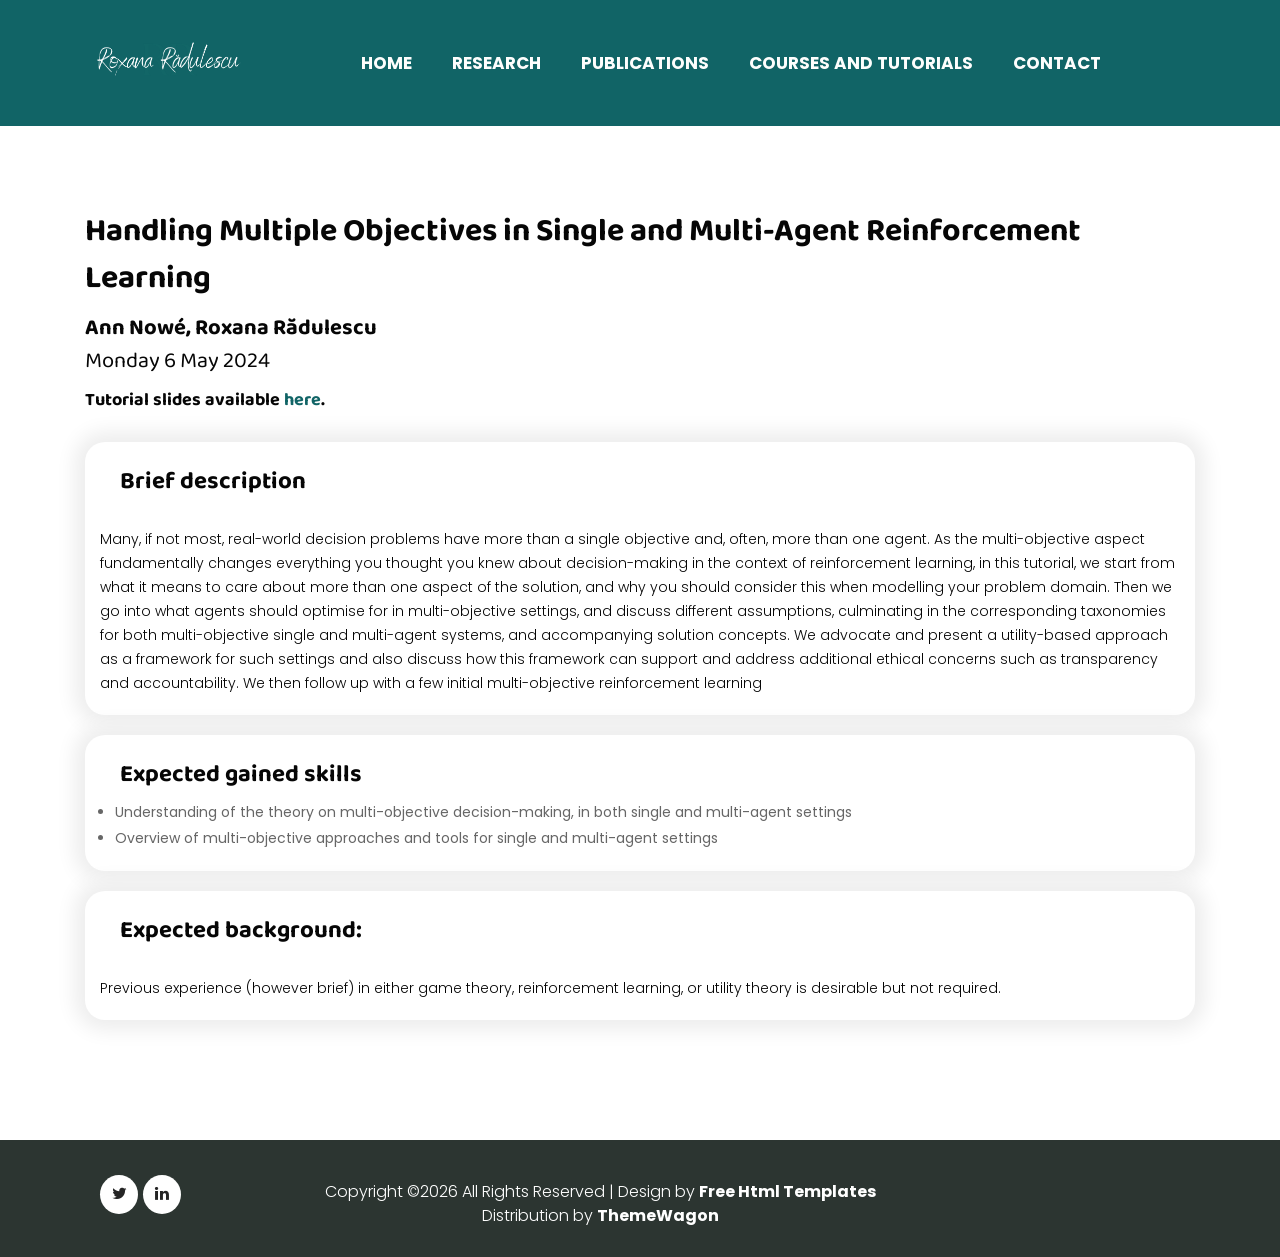
==== aamas2024.html @ 0188b2d3 "init website" ====
<!DOCTYPE html>
<html>
   <head>
      <!-- basic -->
      <meta charset="utf-8">
      <meta http-equiv="X-UA-Compatible" content="IE=edge">
      <meta name="viewport" content="width=device-width, initial-scale=1">
      <!-- mobile metas -->
      <meta name="viewport" content="width=device-width, initial-scale=1">
      <meta name="viewport" content="initial-scale=1, maximum-scale=1">
      <!-- site metas -->
      <title>R&abreve;dulescu</title>
      <meta name="keywords" content="">
      <meta name="description" content="">
      <meta name="author" content="">
      <!-- bootstrap css -->
      <link rel="stylesheet" type="text/css" href="css/bootstrap.min.css">
      <!-- style css -->
      <link rel="stylesheet" type="text/css" href="css/style.css">
      <!-- Responsive-->
      <link rel="stylesheet" href="css/responsive.css">
      <!-- fevicon -->
      <link rel="icon" href="images/fevicon.png" type="image/gif" />
      <!-- font css -->
      <link href="https://fonts.googleapis.com/css?family=Baloo+Chettan+2:400,600,700|Poppins:400,600,700&display=swap" rel="stylesheet">
      <!-- Scrollbar Custom CSS -->
      <link rel="stylesheet" href="css/jquery.mCustomScrollbar.min.css">
      <!-- Tweaks for older IEs-->
      <link rel="stylesheet" href="https://netdna.bootstrapcdn.com/font-awesome/4.0.3/css/font-awesome.css">
          <!-- Place favicon.ico and apple-touch-icon.png in the root directory -->
          <link rel="shortcut icon" href="favicon.png">
   </head>
   <body>
      <div class="header_section">
         <div class="container">
            <nav class="navbar navbar-expand-lg navbar-light bg-light">
               <a class="navbar-brand"href="index.html"><img src="images/logo.png"></a>
               <button class="navbar-toggler" type="button" data-toggle="collapse" data-target="#navbarSupportedContent" aria-controls="navbarSupportedContent" aria-expanded="false" aria-label="Toggle navigation">
               <span class="navbar-toggler-icon"></span>
               </button>
               <div class="collapse navbar-collapse" id="navbarSupportedContent">
                   <ul class="navbar-nav ml-auto">
                       <li class="nav-item">
                          <a class="nav-link" href="index.html">Home</a>
                       </li>
                       <li class="nav-item">
                          <a class="nav-link" href="about.html">Research</a>
                       </li>
                       <li class="nav-item">
                          <a class="nav-link" href="publications.html">Publications</a>
                       </li>
                       <li class="nav-item">
                          <a class="nav-link" href="tutorials.html">Courses and Tutorials</a>
                       </li>
                      <!-- <li class="nav-item">
                          <a class="nav-link" href="blog.html">Blog</a>-->
                       </li>
                       <li class="nav-item">
                          <a class="nav-link" href="contact.html">Contact</a>
                       </li>
                  </ul>
                  <form class="form-inline my-2 my-lg-0">
                  </form>
               </div>
            </nav>
         </div>
      </div>
      <!-- header section end -->
      <!-- tut section start -->
      <div class="tut_section layout_padding">
         <div class="container">
            <div class="row">
               <div class="col-md-12" >
                  <h1 class="tut_taital">Handling Multiple Objectives in Single and Multi-Agent Reinforcement Learning</h1>
                <h2 class="text_tut"><b>Ann Nowé, Roxana Rădulescu</b> <br> Monday 6 May 2024</h2>

         <h3 class="text_tut"><strong>Tutorial slides available <a href="files/AAMAS2024_Tutorial1.pdf" target="_blank">here</a>.</strong></h3>
               </div>
            </div>
            <div class="tut_section_2">
               <h4 class="tut_text"><span class="padding10">Brief description</span></h4>
              <p class="dummy_text_tut"> Many, if not most, real-world decision problems have more than a single objective and, often, more than one agent. As the multi-objective aspect fundamentally changes everything you thought you knew about decision-making in the context of reinforcement learning, in this tutorial, we start from what it means to care about more than one aspect of the solution, and why you should consider this when modelling your problem domain. Then we go into what agents should optimise for in multi-objective settings, and discuss different assumptions, culminating in the corresponding taxonomies for both multi-objective single and multi-agent systems, and accompanying solution concepts. We advocate and present a utility-based approach as a framework for such settings and also discuss how this framework can support and address additional ethical concerns such as transparency and accountability. We then follow up with a few initial multi-objective reinforcement learning </p>
            </div>
	    <div class="tut_section_2">
               <h4 class="tut_text"><span class="padding10">Expected gained skills</span></h4>
                 <ul>
                     <li>Understanding of the theory on multi-objective decision-making, in both single and multi-agent settings</li>
                      <li>Overview of multi-objective approaches and tools for single and multi-agent settings</li>
                 </ul>
            </div>
	    <div class="tut_section_2">
               <h4 class="tut_text"><span class="padding10">Expected background:</span></h4>
              <p class="dummy_text_tut">Previous experience (however brief) in either game theory, reinforcement learning, or utility theory is desirable but not required.</p> 
            </div>
         </div>
      </div>
<div class="row">
      <!-- tut section end -->
      <!-- footer section start -->
      <div class="footer_section layout_padding margin_top90">
         <div class="container">
            <div class="row">
               <div class="col-md-9">
                  <div class="newslatter_main">
                     <div class="footer_social_icon">
                        <ul>
                           <li><a href="https://x.com/rox_teo" target="_blank"><i class="fa fa-twitter" aria-hidden="true"></i></a></li>
                           <li><a href="https://www.linkedin.com/in/roxana-radulescu-62696563/" target="_blank"><i class="fa fa-linkedin" aria-hidden="true"></i></a></li>
                        </ul>
                     </div>
<div class="col-md-9">
            <p class="copyright_text">Copyright &copy<script>document.write(new Date().getFullYear());</script> All Rights Reserved | Design by <a href="https://html.design">Free Html Templates</a> Distribution by <a href="https://themewagon.com">ThemeWagon</a></p>
         </div>
                  </div>
               </div>
            </div>
         </div>
      </div>
      <!-- footer section end -->
      <!-- Javascript files-->
      <script src="js/jquery.min.js"></script>
      <script src="js/popper.min.js"></script>
      <script src="js/bootstrap.bundle.min.js"></script>
      <script src="js/jquery-3.0.0.min.js"></script>
      <script src="js/plugin.js"></script>
      <!-- sidebar -->
      <script src="js/jquery.mCustomScrollbar.concat.min.js"></script>
      <script src="js/custom.js"></script>
   </body>
</html>
---- css/style.css ----
/*--------------------------------------------------------------------- File Name: style.css ---------------------------------------------------------------------*/


/*--------------------------------------------------------------------- import Files ---------------------------------------------------------------------*/

@import url(animate.min.css);
@import url(normalize.css);
@import url(icomoon.css);
@import url(css/font-awesome.min.css);
@import url(meanmenu.css);
@import url(owl.carousel.min.css);
@import url(swiper.min.css);
@import url(slick.css);
@import url(jquery.fancybox.min.css);
@import url(jquery-ui.css);
@import url(nice-select.css);

/*--------------------------------------------------------------------- skeleton ---------------------------------------------------------------------*/

* {
    box-sizing: border-box !important;
    transition: ease all 0.5s;
}

html {
    scroll-behavior: smooth;
}

body {
    color: #666666;
    font-size: 14px;
    font-family: 'Poppins', sans-serif;
    line-height: 1.80857;
    font-weight: normal;
    overflow-x: hidden;
}

a {
    color: #1f1f1f;
    text-decoration: none !important;
    outline: none !important;
    -webkit-transition: all .3s ease-in-out;
    -moz-transition: all .3s ease-in-out;
    -ms-transition: all .3s ease-in-out;
    -o-transition: all .3s ease-in-out;
    transition: all .3s ease-in-out;
}

h1,
h2,
h3,
h4,
h5,
h6 {
    letter-spacing: 0;
    font-weight: normal;
    position: relative;
    padding: 0 0 10px 0;
    font-weight: normal;
    line-height: normal;
    color: #111111;
    margin: 0
}

h1 {
    font-size: 24px
}

h2 {
    font-size: 22px
}

h3 {
    font-size: 18px
}

h4 {
    font-size: 16px
}

h5 {
    font-size: 14px
}

h6 {
    font-size: 13px
}

*,
*::after,
*::before {
    -webkit-box-sizing: border-box;
    -moz-box-sizing: border-box;
    box-sizing: border-box;
}

h1 a,
h2 a,
h3 a,
h4 a,
h5 a,
h6 a {
    color: #212121;
    text-decoration: none!important;
    opacity: 1
}

button:focus {
    outline: none;
}

ul,
li,
ol {
    margin: 0px;
    padding: 0px;
    list-style: none;
}

p {
    margin: 0px;
    padding: 20px 0px 0px 0px;
    font-weight: 300;
    font-size: 15px;
    line-height: 24px;
}

a {
    color: #116466;
    font-weight: bold;
    text-decoration: none;
    outline: none !important;
}

a:hover {
  color: #d9b08c;
}

a,
.btn {
    text-decoration: none !important;
    outline: none !important;
    -webkit-transition: all .3s ease-in-out;
    -moz-transition: all .3s ease-in-out;
    -ms-transition: all .3s ease-in-out;
    -o-transition: all .3s ease-in-out;
    transition: all .3s ease-in-out;
}

img {
    max-width: 100%;
    height: auto;
}

 :focus {
    outline: 0;
}

.paddind_bottom_0 {
    padding-bottom: 0 !important;
}

.btn-custom {
    margin-top: 20px;
    background-color: transparent !important;
    border: 2px solid #ddd;
    padding: 12px 40px;
    font-size: 16px;
}

.lead {
    font-size: 18px;
    line-height: 30px;
    color: #767676;
    margin: 0;
    padding: 0;
}

.form-control:focus {
    border-color: #ffffff !important;
    box-shadow: 0 0 0 .2rem rgba(255, 255, 255, .25);
}

.navbar-form input {
    border: none !important;
}

.badge {
    font-weight: 500;
}

blockquote {
    margin: 20px 0 20px;
    padding: 30px;
}

button {
    border: 0;
    margin: 0;
    padding: 0;
    cursor: pointer;
}

.full {
    float: left;
    width: 100%;
}

.layout_padding {
    padding-top: 80px;
    padding-bottom: 30px;
}

.padding_0 {
    padding: 0px;
}


/* header section start */

.header_section {
    width: 100%;
    float: left;
    background-color: #116466;
    height: auto;
    background-size: 100%;
}

.bg-light {
    background-color: transparent !important;
}

.ml-auto,
.mx-auto {
    margin: 0 auto !important;
}

.navbar-expand-lg .navbar-nav .nav-link {
    padding: 3px 20px;
    font-size: 17px;
    color: #fefefd;
    border-radius: 5px;
    text-transform: uppercase;
}

.navbar-light .navbar-nav .nav-link:focus,
.navbar-light .navbar-nav .nav-link:hover {
    color: #d9b08c;
}

.navbar-brand {
    width: 15%;
}

.navbar {
    padding: 15px 0px;
}


/* header section end */


/* banner section start */

.banner_section {
    width: 100%;
    float: left;
    padding: 20px 0px 0px 0px;
}

.banner_taital_main {
    width: 100%;
    float: left;
    padding-top: 20px;
}

.banner_taital {
    width: 100%;
    font-size: 30px;
    color: #060606;
    font-weight: bold;
    line-height: 30px;
    font-family: 'Baloo Chettan 2', cursive;
}

.search_text {
    width: 95%;
    float: left;
    font-size: 16px;
    color: #eeeded;
    background-color: #ffffff;
    padding: 8px 15px;
    box-shadow: 0px 0px 40px 10px #ededed;
    border: 0px;
    margin-top: 40px;
}

.search_bt {
    width: 175px;
    float: left;
    padding-top: 40px;
}

.search_bt a {
    width: 100%;
    float: left;
    font-size: 16px;
    background-color: #116466;
    color: #fefefd;
    text-align: center;
    padding: 12px;
    border-radius: 5px;
    text-transform: uppercase;
}

.search_bt a:hover {
    color: #fefefd;
    background-color: #d9b08c;
}

.carousel-indicators li {
    width: 30px;
    height: 30px;
    border-radius: 100%;
    background-color: #ffffff;
    border: 5px solid #116466;
}

.carousel-indicators .active {
    background-color: #d1e8e2;
    border: 5px solid #116466;
}

.carousel-indicators {
    bottom: -10px;
}


/* banner section end */


/* categroy section start */

.categroy_section {
    width: 100%;
    float: left;
    padding-top: 50px;
}

.categroy_taital {
    width: 100%;
    float: left;
    font-size: 40px;
    color: #060606;
    font-weight: bold;
    font-family: 'Baloo Chettan 2', cursive;
}

.categroy_section_2 {
    width: 100%;
    float: left;
    padding: 10px;
}

.materials_text {
    width: 100%;
    float: left;
    font-size: 24px;
    color: #000;
    font-weight: bold;
    text-align: center;
    padding-top: 20px;
    text-transform: uppercase;
}

.categroy_text {
    width: 90%;
    margin: 0 auto;
    font-size: 16px;
    color: #232222;
    text-align: center;
}

.readmore_btn {
    width: 170px;
    margin: 0 auto;
    text-align: center;
    padding-top: 40px;
}

.readmore_btn a {
    width: 100%;
    float: left;
    font-size: 18px;
    color: #fefefd;
    background-color: #116466;
    padding: 10px;
    border-radius: 5px;
    text-align: center;
}

.readmore_btn a:hover {
    color: #fefefd;
    background-color: #d9b08c;
}

.readmore_btn.active a {
    color: #fefefd;
    background-color: #d9b08c;
}


/* Zoom In #1 */

.hover01 figure img {
    -webkit-transform: scale(1);
    transform: scale(1);
    -webkit-transition: .3s ease-in-out;
    transition: .3s ease-in-out;
}

.hover01 figure:hover img {
    -webkit-transform: scale(1.3);
    transform: scale(1.3);
}

.column {
    margin: 15px 0px 0;
    padding: 0;
}

.column:last-child {
    padding-bottom: 30px;
}

.column::after {
    content: '';
    clear: both;
    display: block;
}

figure {
    width: 100%;
    height: 100%;
    margin: 0;
    padding: 0;
    background: #fff;
    overflow: hidden;
}

figure:hover+span {
    bottom: -36px;
    opacity: 1;
}

#main_slider a.carousel-control-prev {
    left: -90px;
    top: 150px;
}

#main_slider a.carousel-control-next {
    right: -90px;
    top: 150px;
    color: #ffffff;
    background-color: #d9b08c;
}

#main_slider .carousel-control-next,
#main_slider .carousel-control-prev {
    width: 50px;
    height: 50px;
    opacity: 1;
    font-size: 40px;
    color: #ffffff;
    background-color: #116466;
    border-radius: 5px;
    margin: 0 auto;
    text-align: center;
    box-shadow: 0px 0px 20px 0px #dedede;
}

#main_slider .carousel-control-next:focus,
#main_slider .carousel-control-next:hover,
#main_slider .carousel-control-prev:focus,
#main_slider .carousel-control-prev:hover {
    color: #ffffff;
    background-color: #d9b08c;
}

.ul_news li {
    margin: 0px;
    padding: 20px 0px 0px 0px;
    list-style-type: circle;
}

/* categroy section end */


/* market section start */

.market_section {
    width: 100%;
    float: left;
}


.market_taital {
    width: 100%;
    float: left;
    font-size: 32px;
    color: #060606;
    font-weight: bold;
    text-transform: uppercase;
    font-family: 'Baloo Chettan 2', cursive;
}

.market_section_2 {
    width: 100%;
    float: left;
    background-color: #ffffff;
    height: auto;
    padding: 40px 30px;
    border-radius: 20px;
    box-shadow: 0px 0px 40px 10px #ededed;
    margin-top: 40px;
}

.market_text {
    width: 100%;
    font-size: 28px;
    color: #060606;
    font-weight: bold;
    font-family: 'Baloo Chettan 2', cursive;
}

.market_text:hover {
    color: #116466;
}

.market_text.active {
    color: #116466;
}

.padding10 {
    padding-left: 20px;
}

.dummy_text {
    width: 100%;
    font-size: 16px;
    color: #060606;
    margin: 0px;
    padding-left: 45px;
}

.seemore_bt {
    width: 170px;
    margin: 0 auto;
    text-align: center;
    position: relative;
    top: -25px;
}

.seemore_bt a {
    width: 100%;
    float: left;
    font-size: 18px;
    color: #fefefd;
    background-color: #d9b08c;
    padding: 10px;
    border-radius: 5px;
    text-align: center;
}

.seemore_bt a:hover {
    color: #fefefd;
    background-color: #116466;
}


/* market section end */


/* blog section start */

.blog_section {
    width: 100%;
    float: left;
    padding-top: 20px;
}

.blog_taital {
    width: 100%;
    padding-top: 20px;
    float: left;
    font-size: 40px;
    color: #262626;
    font-weight: bold;
    text-align: center;
    text-transform: uppercase;
    font-family: 'Baloo Chettan 2', cursive;
}

.blog_section_2 {
    width: 100%;
    float: left;
    padding-top: 20px;
}

.blog_box {
    width: 100%;
    background-color: #fefefd;
    height: auto;
    padding: 20px 20px 20px 20px;
    box-shadow: 0px 0px 30px 0px #dddada;
    border-bottom: 2px inset #000; 
}

.blog_text {
    width: 100%;
    font-size: §8px;
    color: #2a2a2a;
    padding: 0px 0px 0px 0px;
    font-weight: bold;
}

.lorem_text {
    width: 100%;
    font-size: 14px;
    color: #2a2a2a;
    margin: 0px;
}

.read_bt {
    width: 175px;
    margin: 0 auto;
    text-align: center;
    padding-top: 50px;
}

.read_bt a {
    width: 100%;
    float: left;
    font-size: 18px;
    color: #fefefd;
    background-color: #116466;
    padding: 10px;
    border-radius: 5px;
    text-align: center;
}

.read_bt.active a {
    color: #fefefd;
    background-color: #d9b08c;
}

.read_bt a:hover {
    color: #fefefd;
    background-color: #d9b08c;
}

.blog_img {
    width: 100%;
    text-align: center;
    position: relative;
}

.btn_main {
    width: auto;
    top: 0px;
}

.date_text {
    width:100%;
    margin: 0 auto;
    text-align: center;
    display: flex;
}

.date_text a {
    width: 100%;
    float: left;
    font-size: 14px;
    color: #fefefd;
    text-align: center;
    background-color: #2c2b2b;
    padding: 10px;
}

.date_text a:hover {
    color: #fefefd;
    background-color: #116466;
}

.date_text.active a {
    color: #fefefd;
    background-color: #116466;
}


/* blog section end */


/* client section start */

.client_section {
    width: 100%;
    float: left;
}

.client_taital {
    width: 100%;
    float: left;
    font-size: 40px;
    color: #262626;
    font-weight: bold;
    text-align: center;
    text-transform: uppercase;
    font-family: 'Baloo Chettan 2', cursive;
}

.client_text {
    width: 100%;
    float: left;
    font-size: 16px;
    color: #636363;
    text-align: center;
    margin: 0px;
}

.client_section_2 {
    width: 100%;
    float: left;
    background-color: #f1f1f1;
    height: auto;
    background-size: 100%;
    padding: 20px 0px 40px 0px;
    margin-top: 30px;
}

.customer_main {
    width: 100%;
    margin-top: 20px;
}

.customer_main_1 {
    width: 100%;
    margin-top: 50px;
    padding-left: 220px;
    float: left;
}

.box_main {
    width: 100%;
    float: left;
    background-color: #ffffff;
    padding: 0px 50px 40px 50px;
    box-shadow: 0px 0px 18px -6px;
    margin-bottom: 10px;
}

.customer_left {
    width: 30%;
    float: left;
    padding-right: 10px;
}

.customer_right {
    width: 70%;
    float: left;
    margin-top: 40px;
}

.customer_left_1 {
    width: 20%;
    float: left;
}

.customer_right_1 {
    width: 80%;
    float: left;
    margin-top: 40px;
    padding-left: 30px;
}

.customer_name {
    width: 100%;
    float: left;
    font-size: 22px;
    color: #116466;
    text-transform: uppercase;
}

.enim_text {
    width: 100%;
    float: left;
    font-size: 16px;
    color: #737372;
    margin: 0px;
}

.quick_icon {
    float: right;
}

#my_slider a.carousel-control-prev {
    left: -90px;
    top: 250px;
}

#my_slider a.carousel-control-next {
    right: -90px;
    top: 250px;
}

#my_slider .carousel-control-next,
#my_slider .carousel-control-prev {
    width: 60px;
    height: 60px;
    opacity: 1;
    font-size: 18px;
    color: #ffffff;
    background-color: #116466;
    border-radius: 100%;
    margin: 0 auto;
    text-align: center;
    box-shadow: 0px 0px 20px 0px #dedede;
}

#my_slider .carousel-control-next:focus,
#my_slider .carousel-control-next:hover,
#my_slider .carousel-control-prev:focus,
#my_slider .carousel-control-prev:hover {
    color: #ffffff;
    background-color: #d9b08c;
}


/* client section end */


/* contact section start */

.contact_section {
    width: 100%;
    float: left;
}

.contact_taital {
    width: 100%;
    float: left;
    font-size: 40px;
    color: #1f1f20;
    font-weight: bold;
    text-align: center;
    text-transform: uppercase;
    font-family: 'Baloo Chettan 2', cursive;
}

.contact_text {
    width: 100%;
    float: left;
    font-size: 16px;
    color: #636363;
    text-align: center;
    margin: 0px;
}

.contact_section_2 {
    width: 100%;
    float: left;
    margin-top: 60px;
    position: relative;
    z-index: 1;
}

.mail_section_1 {
    width: 50%;
    float: left;
    background-color: #116466;
    padding: 0px 40px 40px 40px;
}

.mail_text {
    width: 100%;
    float: left;
    font-size: 16px;
    color: #cfcfcf;
    border: 0px;
    background-color: #ffffff;
    padding: 8px 15px;
    margin-top: 40px;
}

input.mail_text::placeholder {
    color: #cfcfcf;
}

.massage-bt {
    color: #cfcfcf;
    width: 100%;
    height: 110px;
    font-size: 18px;
    background-color: #ffffff;
    padding: 40px 15px 0px 15px;
    border: 0px;
    height: 110px;
    margin-top: 40px;
}

textarea#comment.massage-bt::placeholder {
    color: #cfcfcf;
}

.send_bt {
    width: 170px;
    margin: 0 auto;
    text-align: center;
}

.send_bt a {
    width: 100%;
    text-align: center;
    font-size: 18px;
    color: #ffffff;
    background-color: #2c3531;
    padding: 10px;
    text-transform: uppercase;
    margin-top: 30px;
    display: block;
}

.send_bt a:hover {
    color: #333333;
    background-color: #ffffff;
}

.map_main {
    width: 100%;
    float: left;
    margin-top: 292px;
    position: absolute;
}


/* footer section start */

.footer_section {
    width: 100%;
    float: left;
    height: auto;
    background-color: #2c3531;
    background-size: 100%;
    padding:20px 0px;
}

.useful_text {
    width: 100%;
    font-size: 24px;
    color: #fcfcfc;
    text-transform: uppercase;
}

.location_text {
    width: 100%;
    float: left;
}

.location_text ul {
    margin: 0px;
    padding: 0px;
}

.location_text li {
    font-size: 16px;
    color: #fbfafa;
    padding: 0px 20px 5px 19px;
    float: left;
}

.location_text li a {
    color: #fbfafa;
    display: flex;
}

.location_text li a:hover {
    color: #116466;
}

.padding_left_10 {
    padding-right: 10px;
    color: #ffffff;
}

.newslatter_main {
    width: 100%;
    display: flex;
}

.footer_social_icon {
    width: 100%;
    float: left;
}

.footer_social_icon ul {
    margin: 0px;
    padding: 15px;
    display: inline-block;
}

.footer_social_icon li {
    float: left;
}

.footer_social_icon li a {
    float: left;
    padding: 5px 10px;
    background-color: #fff;
    color: #252525;
    border-radius: 100%;
    font-size: 16px;
    margin-right: 5px;
    width: 38px;
    text-align: center;
}

.footer_social_icon li a:hover {
    background-color: #116466;
    color: #ffffff;
}


/* footer section end */


/* copyright section start */

.copyright_section {
    width: 100%;
    float: left;
    background-color: #fefefd;
    height: auto;
}

.copyright_text {
    width: 100%;
    float: left;
    font-size: 16px;
    color: #ffffff;
    text-align: center;
    margin-left: 0px;
}

.copyright_text a {
    color: #ffffff;
}

.copyright_text a:hover {
    color: #116466;
}


/* copyright section end */

.margin_top90 {
    margin-top: 90px;
}


/* tutorial section start */

.tut_section {
    width: 100%;
    float: left;
}

.tut_taital {
    width: 100%;
    float: left;
    font-size: 32px;
    color: #060606;
    font-weight: bold;
    font-family: 'Baloo Chettan 2', cursive;
}

.tut_section_2 {
    width: 100%;
    float: left;
    background-color: #ffffff;
    height: auto;
    padding: 20px 15px;
    border-radius: 20px;
    box-shadow: 0px 0px 20px 10px #ededed;
    margin-top: 20px;
}


.tut_section_2 ul{
  padding: 0px 0px 0px 15px;
  list-style-type: disc;
}

.tut_section_2 li{
  list-style-type: disc;
}

.tut_text {
    width: 100%;
    font-size: 24px;
    color: #060606;
    font-weight: bold;
    font-family: 'Baloo Chettan 2', cursive;
}

.tut_text:hover {
    color: #116466;
}

.tut_text.active {
    color: #116466;
}

.padding10 {
    padding-left: 20px;
}

.dummy_text_tut {
    width: 100%;
    font-size: 14px;
    color: #060606;
    margin: 0px;
    padding-left: 0px;
}

.text_tut {
    width: 100%;
    color: #060606;
    margin: 0px;
    font-family: 'Baloo Chettan 2', cursive;
}

.text_tut a{
  color: #116466;
}


/* tutorial section end */
---- css/responsive.css ----
/*--------------------------------------------------------------------- File Name: responsive.css ---------------------------------------------------------------------*/


/*------------------------------------------------------------------- 991px x 768px ---------------------------------------------------------------------*/

@media only screen and (min-width: 768px) and (max-width: 991px) {
    .header-search {
        padding: 15px 0px;
    }
}


/*------------------------------------------------------------------- 767px x 599px ---------------------------------------------------------------------*/

@media only screen and (min-width: 599px) and (max-width: 767px) {
    .logo {
        text-align: center;
    }
    .cart-content-right {
        padding-bottom: 5px;
    }
    .mg {
        margin: 0px 0px;
    }
    .menu-area-main {
        height: 256px;
        overflow-y: auto;
    }
    .megamenu>.row [class*="col-"] {
        padding: 0px;
    }
    .menu-area-main .megamenu .men-cat {
        padding: 0px 15px;
    }
    .menu-area-main .megamenu .women-cat {
        padding: 0px 15px;
    }
    .menu-area-main .megamenu .el-cat {
        padding: 0px 15px;
    }
    .mean-container .mean-nav ul li a.mean-expand {
        height: 19px;
    }
    .category-box.women-box {
        display: none;
    }
    .cart-box {
        display: inline-block;
        margin: 0px 30px;
    }
    .wish-box {
        float: none;
        margin: 0px 30px;
        display: inline-block;
    }
    .menu-add {
        display: none;
    }
    .category-box {
        display: none;
    }
    .mean-container .mean-nav ul li ol {
        padding: 0px;
    }
    .mean-container .mean-nav ul li a {
        padding: 10px 20px;
        width: 94.8%;
    }
    .mean-container .mean-nav ul li li a {
        width: 92%;
        padding: 1em 4%;
    }
    .mean-container .mean-nav ul li li li a {
        width: 100%;
    }
    .header-search {
        padding: 15px 0px;
    }
    #collapseFilter.d-md-block {
        padding: 30px 0px;
    }
}


/*------------------------------------------------------------------- 599px x 280px ---------------------------------------------------------------------*/

@media only screen and (min-width: 280px) and (max-width: 599px) {
    .cart-content-right {
        padding-bottom: 5px;
    }
    .megamenu>.row [class*="col-"] {
        padding: 0px;
    }
    .menu-area-main .megamenu .men-cat {
        padding: 0px 15px;
    }
    .menu-area-main .megamenu .women-cat {
        padding: 0px 15px;
    }
    .menu-area-main .megamenu .el-cat {
        padding: 0px 15px;
    }
    .mean-container .mean-nav ul li a {
        padding: 1em 4%;
        width: 92%;
    }
    .mean-container .mean-nav ul li li a {
        width: 90%;
        padding: 1em 5%;
    }
    .mean-container .sub-full.megamenu-categories ol li a {
        padding: 5px 0px;
        text-transform: capitalize;
        width: 100%;
    }
    .megamenu .sub-full.megamenu-categories .women-box .banner-up-text a {
        width: auto;
        border: none;
        float: none;
    }
    .menu-area-main {
        height: 45px;
        overflow-y: auto;
    }
    .mean-container .mean-nav ul li a.mean-expand {
        top: 0;
    }
}

@media (min-width: 992px) and (max-width: 1199px) {
    .banner_taital {
        font-size: 44px;
    }
    .market_text {
        font-size: 26px;
    }
    .dummy_text {
        font-size: 15px;
    }
    .btn_main {
        top: 233px;
    }
    .blog_text {
        font-size: 22px;
    }
    .lorem_text {
        font-size: 14px;
    }
    .customer_right {
        margin-top: 30px;
        padding-left: 20px;
    }
    .enim_text {
        font-size: 14px;
    }
    .customer_main_1 {
        padding-left: 190px;
    }
    .customer_right_1 {
        margin-top: 10px;
        padding-left: 20px;
    }
    .location_text li {
        font-size: 15px;
        padding: 0px 5px 0px 5px;
    }
    .useful_text {
        width: 70%;
        font-size: 20px;
    }
    .footer_social_icon li a {
        padding: 4px 10px;
        width: 37px;
    }
}

@media (min-width: 768px) and (max-width: 991px) {
    .navbar {
        padding: 15px 0px;
    }
    .navbar-light .navbar-toggler {
        color: #fff;
        border-color: #fff;
        background: #fff;
    }
    .navbar-brand {
        width: auto;
    }
    .header_section {
        background-size: cover;
    }
    .navbar-expand-lg .navbar-nav .nav-link {
        text-align: center;
    }
    .banner_taital {
        font-size: 34px;
        line-height: 40px;
    }
    .search_text {
        margin-top: 20px;
    }
    .search_bt {
        padding-top: 20px;
    }
    .search_bt a {
        padding: 8px;
    }
    #main_slider a.carousel-control-next {
        right: 0px;
        top: 585px;
        left: 170px;
        display: none;
    }
    #main_slider a.carousel-control-prev {
        left: 100px;
        top: 585px;
        display: none;
    }
    .categroy_text {
        width: 100%;
        font-size: 14px;
    }
    .materials_text {
        font-size: 18px;
    }
    .market_section_2 {
        padding: 40px 20px;
    }
    .market_text {
        font-size: 21px;
    }
    .dummy_text {
        font-size: 12px;
        padding-left: 40px;
    }
    .padding10 {
        padding-left: 10px;
    }
    .btn_main {
        width: 85%;
        top: 145px;
    }
    .blog_text {
        font-size: 16px;
    }
    .lorem_text {
        font-size: 12px;
    }
    .customer_right {
        margin-top: 10px;
        padding-left: 20px;
    }
    .enim_text {
        font-size: 12px;
    }
    .customer_name {
        padding-bottom: 0px;
    }
    .customer_main_1 {
        padding-left: 0;
    }
    .customer_right_1 {
        margin-top: 20px;
        padding-left: 20px;
    }
    #my_slider a.carousel-control-prev {
        left: -35px;
        top: 189px;
    }
    #my_slider a.carousel-control-next {
        right: -35px;
        top: 189px;
    }
    #my_slider .carousel-control-next,
    #my_slider .carousel-control-prev {
        width: 50px;
        height: 50px;
    }
    .location_text li {
        float: none;
        padding: 0px;
    }
    .newslatter_main {
        width: 100%;
        display: block;
    }
    .footer_social_icon li a {
        width: 40px;
    }
}

@media (min-width: 576px) and (max-width: 767px) {
    .navbar {
        padding: 15px 0px;
    }
    .navbar-light .navbar-toggler {
        color: #fff;
        border-color: #fff;
        background: #fff;
    }
    .navbar-brand {
        width: auto;
    }
    .header_section {
        background-size: cover;
    }
    .navbar-expand-lg .navbar-nav .nav-link {
        text-align: center;
    }
    #main_slider a.carousel-control-next {
        right: 0px;
        top: 585px;
        left: 170px;
        display: none;
    }
    #main_slider a.carousel-control-prev {
        left: 100px;
        top: 585px;
        display: none;
    }
    .banner_section {
        padding: 50px 0px;
    }
    .banner_taital_main {
        width: 100%;
        float: left;
    }
    .banner_taital {
        font-size: 48px;
    }
    .search_text {
        width: 95%;
        margin: 0 auto;
        display: block;
        float: none;
        margin-top: 40px !important;
    }
    .categroy_taital {
        font-size: 30px;
    }
    figure img {
        width: 100%;
    }
    .market_taital {
        font-size: 30px;
    }
    .market_section_2 {
        padding: 80px 10px;
    }
    .market_text {
        font-size: 20px;
        display: flex;
    }
    .dummy_text {
        font-size: 14px;
    }
    .btn_main {
        top: 506px;
    }
    .blog_text {
        font-size: 22px;
    }
    .blog_img {
        margin-top: 30px;
    }
    .blog_img img {
        width: 100%;
    }
    .client_taital {
        font-size: 30px;
    }
    .customer_left {
        width: 100%;
    }
    .customer_right {
        width: 100%;
    }
    .customer_main_1 {
        padding-left: 0px;
    }
    .customer_left_1 {
        width: 100%;
    }
    .customer_right_1 {
        width: 100%;
        padding-left: 0px;
    }
    #my_slider a.carousel-control-next {
        right: -90px;
        top: 250px;
        display: none;
    }
    #my_slider a.carousel-control-prev {
        left: -90px;
        top: 250px;
        display: none;
    }
    .mail_section_1 {
        width: 100%;
        padding: 0px 10px 40px 10px;
    }
    .contact_section_2 {
        position: initial;
    }
    .map_main {
        margin-top: 0px;
        position: initial;
    }
    .padding15 {
        padding: 0px;
    }
    .location_text li {
        padding: 0px;
        float: none;
    }
    .newslatter_main {
        display: block;
        padding-top: 20px;
    }
}

@media (max-width: 575px) {
    .navbar {
        padding: 15px 0px;
    }
    .navbar-light .navbar-toggler {
        color: #fff;
        border-color: #fff;
        background: #fff;
    }
    .navbar-brand {
        width: auto;
    }
    .header_section {
        background-size: cover;
    }
    .navbar-expand-lg .navbar-nav .nav-link {
        text-align: center;
    }
    #main_slider a.carousel-control-next {
        right: 0px;
        top: 585px;
        left: 170px;
        display: none;
    }
    #main_slider a.carousel-control-prev {
        left: 100px;
        top: 585px;
        display: none;
    }
    .banner_section {
        padding: 50px 0px;
    }
    .banner_taital_main {
        width: 100%;
        float: left;
    }
    .banner_taital {
        font-size: 30px;
    }
    .categroy_taital {
        font-size: 30px;
    }
    figure img {
        width: 100%;
    }
    .market_taital {
        font-size: 30px;
    }
    .market_section_2 {
        padding: 80px 10px;
    }
    .market_text {
        font-size: 20px;
        display: flex;
    }
    .dummy_text {
        font-size: 14px;
    }
    .btn_main {
        top: 265px;
    }
    .blog_text {
        font-size: 22px;
    }
    .blog_img {
        margin-top: 30px;
    }
    .blog_img img {
        width: 100%;
    }
    .client_taital {
        font-size: 30px;
    }
    .customer_left {
        width: 100%;
    }
    .customer_right {
        width: 100%;
    }
    .customer_main_1 {
        padding-left: 0px;
    }
    .customer_left_1 {
        width: 100%;
    }
    .customer_right_1 {
        width: 100%;
        padding-left: 0px;
    }
    #my_slider a.carousel-control-next {
        right: -90px;
        top: 250px;
        display: none;
    }
    #my_slider a.carousel-control-prev {
        left: -90px;
        top: 250px;
        display: none;
    }
    .mail_section_1 {
        width: 100%;
        padding: 0px 10px 40px 10px;
    }
    .contact_section_2 {
        position: initial;
    }
    .map_main {
        margin-top: 0px;
        position: initial;
    }
    .padding15 {
        padding: 0;
    }
    .location_text li {
        padding: 0px;
        float: none;
    }
    .newslatter_main {
        display: block;
        padding-top: 20px;
    }
}
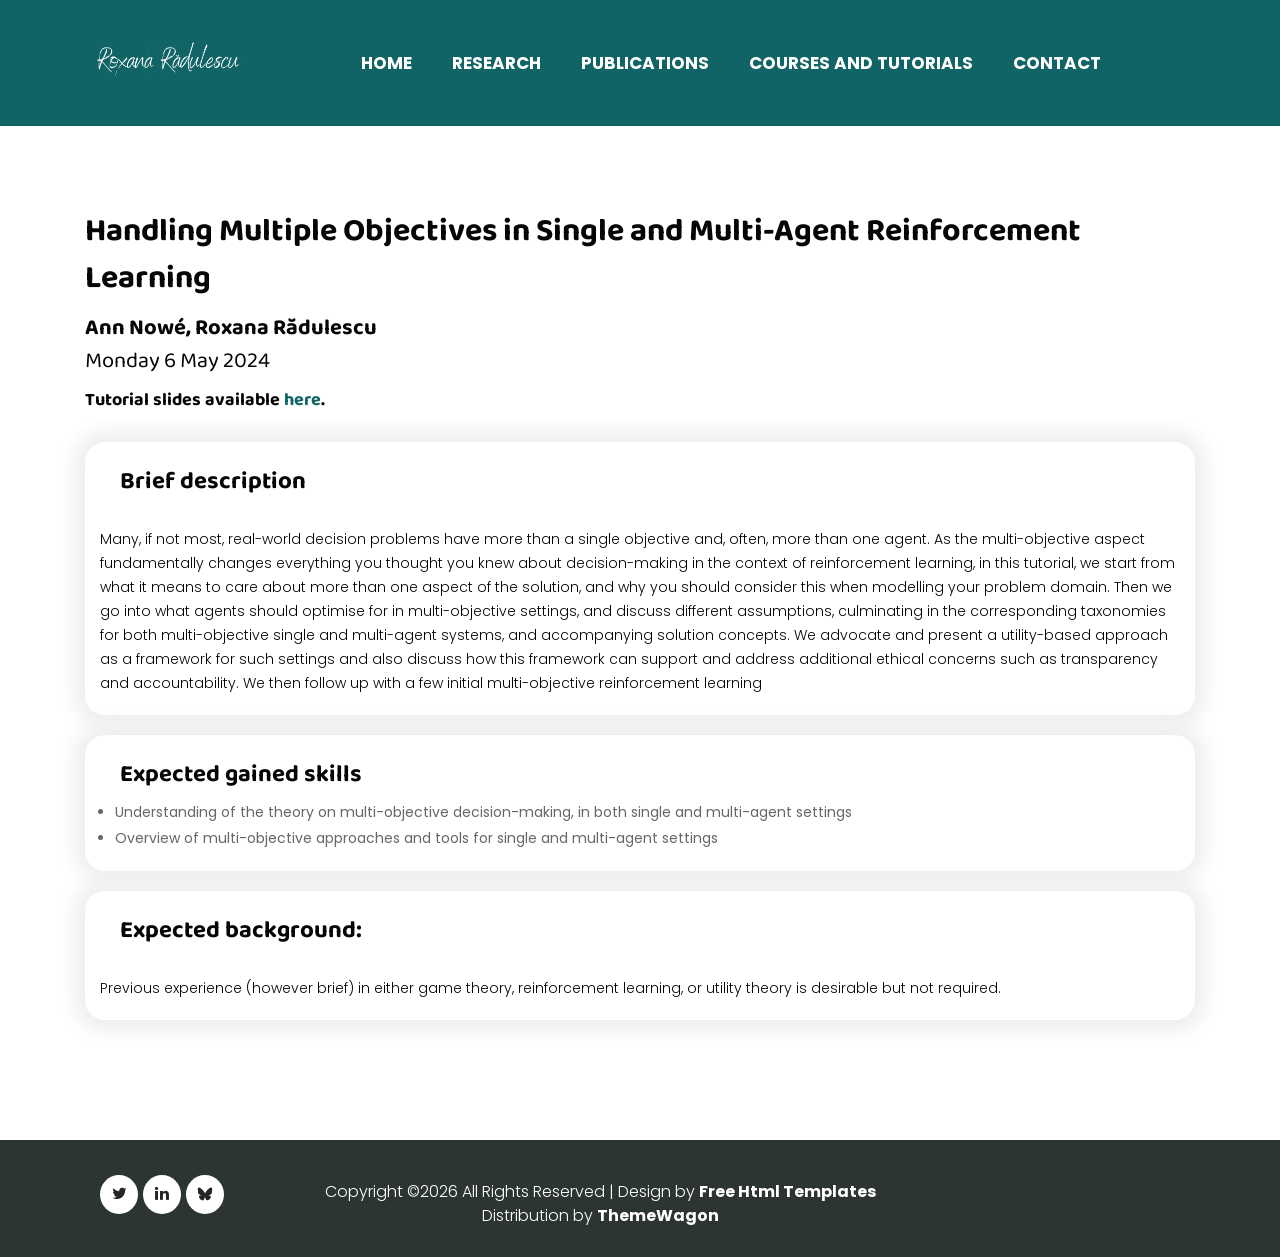
==== commit b344d70c: "bluesky" ====
--- a/aamas2024.html
+++ b/aamas2024.html
@@ -44,7 +44,7 @@
                           <a class="nav-link" href="index.html">Home</a>
                        </li>
                        <li class="nav-item">
-                          <a class="nav-link" href="about.html">Research</a>
+                          <a class="nav-link" href="research.html">Research</a>
                        </li>
                        <li class="nav-item">
                           <a class="nav-link" href="publications.html">Publications</a>
@@ -106,6 +106,7 @@
                         <ul>
                            <li><a href="https://x.com/rox_teo" target="_blank"><i class="fa fa-twitter" aria-hidden="true"></i></a></li>
                            <li><a href="https://www.linkedin.com/in/roxana-radulescu-62696563/" target="_blank"><i class="fa fa-linkedin" aria-hidden="true"></i></a></li>
+                           <li><a href="https://bsky.app/profile/rroxana.bsky.social" target="_blank" aria-label="Bluesky"><svg class="bsky_icon" viewBox="0 0 640 640" fill="currentColor" aria-hidden="true"><path d="M439.8 358.7C436.5 358.3 433.1 357.9 429.8 357.4C433.2 357.8 436.5 358.3 439.8 358.7zM320 291.1C293.9 240.4 222.9 145.9 156.9 99.3C93.6 54.6 69.5 62.3 53.6 69.5C35.3 77.8 32 105.9 32 122.4C32 138.9 41.1 258 47 277.9C66.5 343.6 136.1 365.8 200.2 358.6C203.5 358.1 206.8 357.7 210.2 357.2C206.9 357.7 203.6 358.2 200.2 358.6C106.3 372.6 22.9 406.8 132.3 528.5C252.6 653.1 297.1 501.8 320 425.1C342.9 501.8 369.2 647.6 505.6 528.5C608 425.1 533.7 372.5 439.8 358.6C436.5 358.2 433.1 357.8 429.8 357.3C433.2 357.7 436.5 358.2 439.8 358.6C503.9 365.7 573.4 343.5 593 277.9C598.9 258 608 139 608 122.4C608 105.8 604.7 77.7 586.4 69.5C570.6 62.4 546.4 54.6 483.2 99.3C417.1 145.9 346.1 240.4 320 291.1z"/></svg></a></li>
                         </ul>
                      </div>
 <div class="col-md-9">
--- a/css/style.css
+++ b/css/style.css
@@ -553,6 +553,15 @@
     padding-left: 45px;
 }
 
+.market_section_2 .dummy_text {
+    line-height: 1.7;
+    text-align: justify;
+}
+
+.market_section_2 .dummy_text + .dummy_text {
+    margin-top: 14px;
+}
+
 .seemore_bt {
     width: 170px;
     margin: 0 auto;
@@ -740,7 +749,20 @@
 
 .customer_main {
     width: 100%;
+    float: left;
     margin-top: 20px;
+}
+
+.customer_img {
+    display: flex;
+    align-items: center;
+    justify-content: center;
+    height: 160px;
+}
+
+.customer_img img {
+    max-height: 160px;
+    width: auto;
 }
 
 .customer_main_1 {
@@ -1029,6 +1051,13 @@
     color: #ffffff;
 }
 
+/* Bluesky icon: Font Awesome Free 7.3.1 (CC BY 4.0) - https://fontawesome.com/license/free */
+.footer_social_icon li a .bsky_icon {
+    width: 16px;
+    height: 16px;
+    vertical-align: -3px;
+}
+
 
 /* footer section end */
 
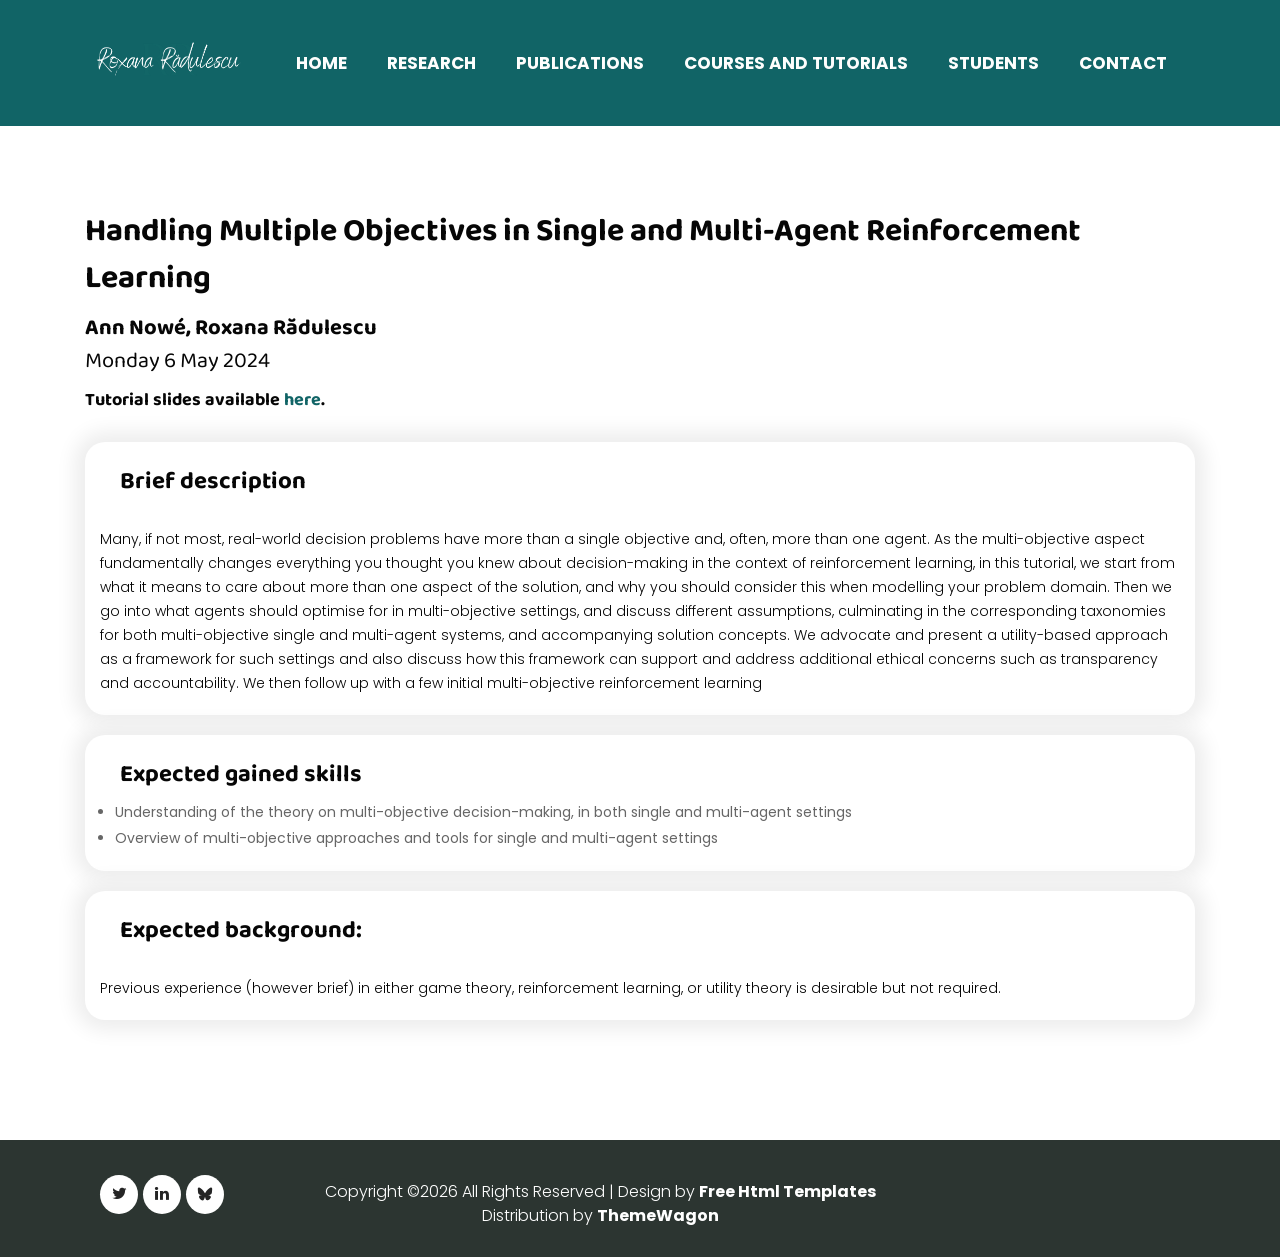
==== commit 4df663b0: "Students page" ====
--- a/aamas2024.html
+++ b/aamas2024.html
@@ -54,6 +54,9 @@
                        </li>
                       <!-- <li class="nav-item">
                           <a class="nav-link" href="blog.html">Blog</a>-->
+                       </li>
+                       <li class="nav-item">
+                          <a class="nav-link" href="students.html">Students</a>
                        </li>
                        <li class="nav-item">
                           <a class="nav-link" href="contact.html">Contact</a>
--- a/css/style.css
+++ b/css/style.css
@@ -545,6 +545,47 @@
     padding-left: 20px;
 }
 
+/* students page */
+.students_level {
+    width: 100%;
+    float: left;
+    font-size: 20px;
+    color: #116466;
+    font-weight: bold;
+    font-family: 'Baloo Chettan 2', cursive;
+    padding-left: 20px;
+    margin: 22px 0px 4px 0px;
+}
+
+.students_role {
+    width: 100%;
+    float: left;
+    font-size: 15px;
+    color: #737372;
+    font-style: italic;
+    padding-left: 45px;
+    margin: 10px 0px 2px 0px;
+}
+
+.students_list {
+    width: 100%;
+    float: left;
+    padding-left: 62px;
+    margin: 0px;
+}
+
+.students_list li {
+    font-size: 16px;
+    color: #060606;
+    padding: 7px 0px;
+    list-style-type: circle;
+    line-height: 1.6;
+}
+
+.students_list li .thesis_title {
+    color: #737372;
+}
+
 .dummy_text {
     width: 100%;
     font-size: 16px;
--- a/css/responsive.css
+++ b/css/responsive.css
@@ -540,4 +540,21 @@
         display: block;
         padding-top: 20px;
     }
-}+}
+
+/* students page */
+@media (max-width: 767px) {
+    .students_level {
+        font-size: 18px;
+        padding-left: 10px;
+    }
+    .students_role {
+        padding-left: 18px;
+    }
+    .students_list {
+        padding-left: 28px;
+    }
+    .students_list li {
+        font-size: 14px;
+    }
+}
